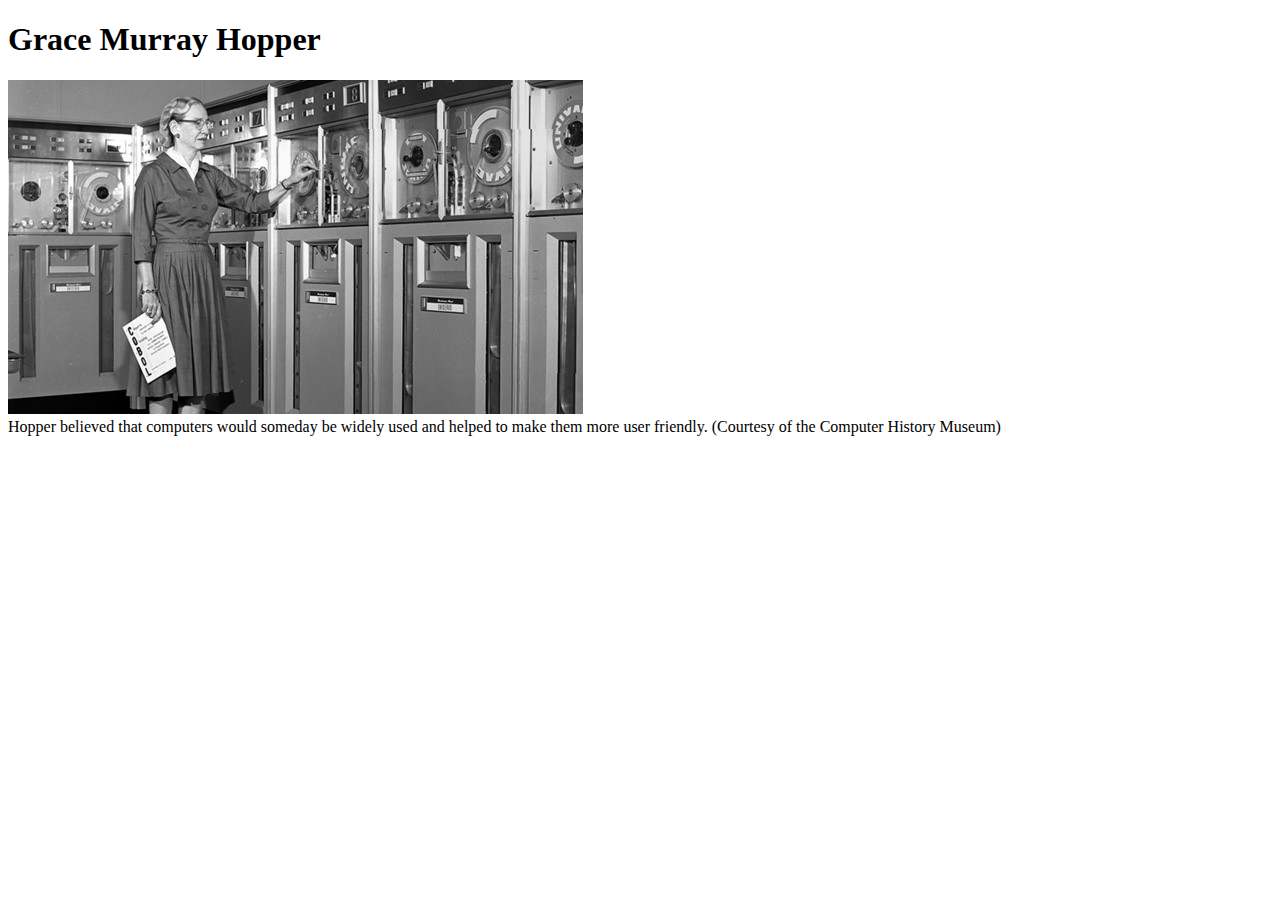
==== TributePage/tribute.html @ e084016f "Added images" ====
<!DOCTYPE html>
<html>
    <head>
        <title id="title">Grace Hopper Tribute Page</title>
    </head>
    <body>
    <main id="main">
      <h1 id="title">Grace Murray Hopper</h1>
      <div id="img-div">
        <img id="image" src="img/GHimg.jpg" alt="Picture of Grace Hopper"/>
        <figcaption id="img-caption">Hopper believed that computers would someday be widely used 
          and helped to make them more user friendly. (Courtesy of the Computer History Museum) </figcaption>
      </div>
      
    </main>
    </body>
  </html>
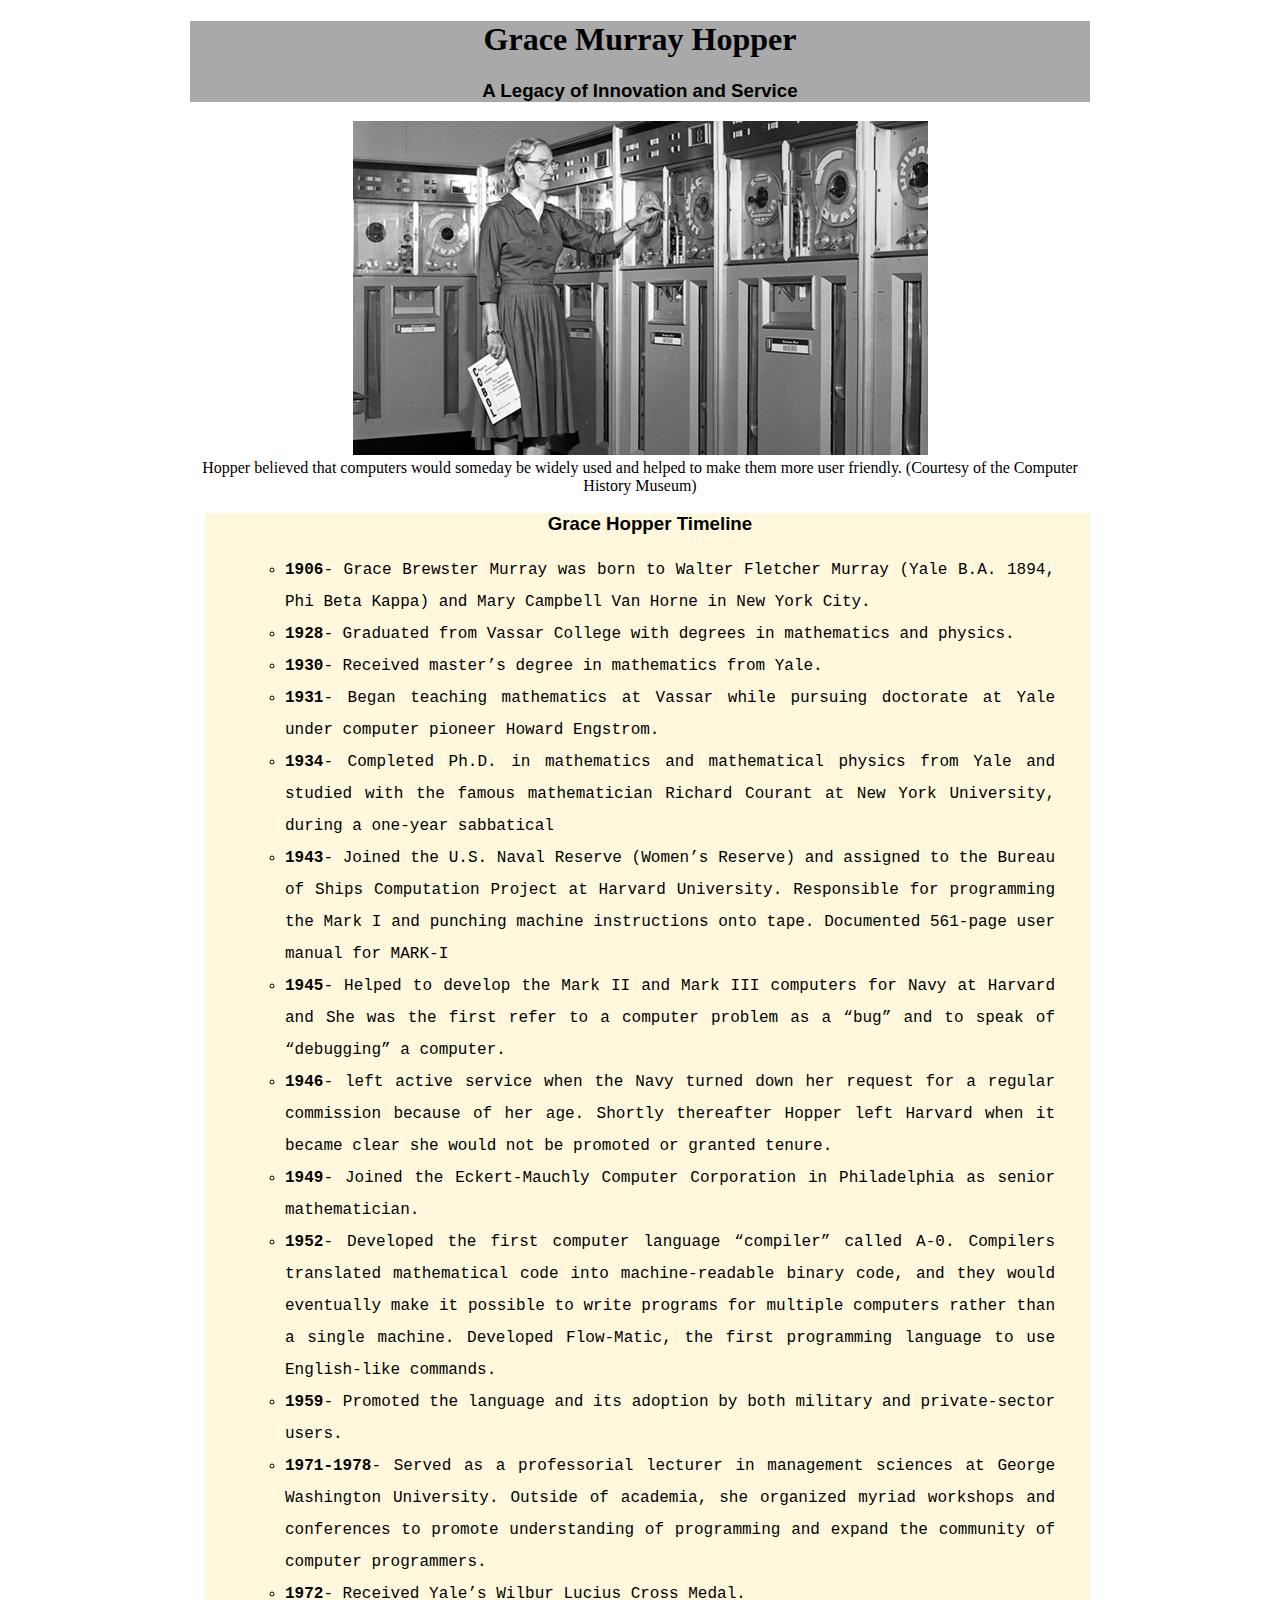
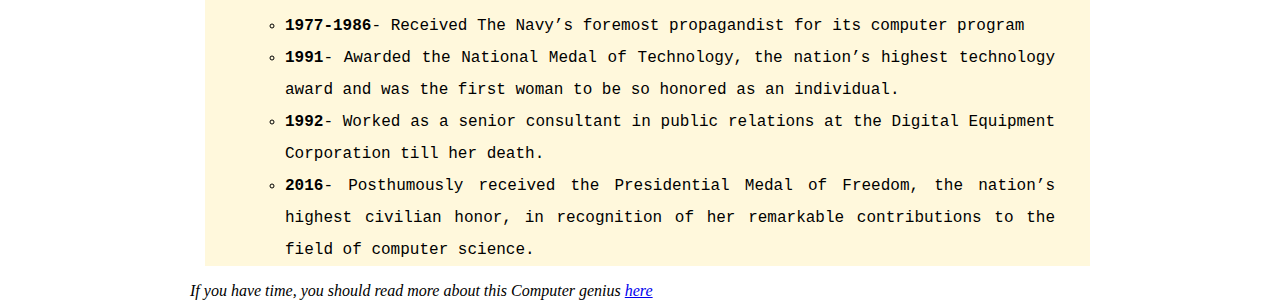
==== commit dae96ce4: "completed project" ====
--- a/TributePage/tribute.html
+++ b/TributePage/tribute.html
@@ -2,16 +2,50 @@
 <html>
     <head>
         <title id="title">Grace Hopper Tribute Page</title>
+        <link rel="stylesheet" href="css/tribute.css">
     </head>
+  
     <body>
-    <main id="main">
-      <h1 id="title">Grace Murray Hopper</h1>
+    <div id="main">
+      <div id="title">
+        <h1>Grace Murray Hopper</h1>
+        <h3> A Legacy of Innovation and Service</h3>
+      </div>
+      
       <div id="img-div">
         <img id="image" src="img/GHimg.jpg" alt="Picture of Grace Hopper"/>
         <figcaption id="img-caption">Hopper believed that computers would someday be widely used 
           and helped to make them more user friendly. (Courtesy of the Computer History Museum) </figcaption>
       </div>
+      <div id="tribute-info"> 
+       <ul>
+         <h3 id="headline">Grace Hopper Timeline</h3>
+         <ul>
+           <li><strong>1906</strong>- Grace Brewster Murray was born to Walter Fletcher Murray (Yale B.A. 1894, Phi Beta Kappa) and Mary Campbell Van Horne in New York City.</li>
+           <li><strong>1928</strong>- Graduated from Vassar College with degrees in mathematics and physics.</li>
+           <li><strong>1930</strong>- Received master’s degree in mathematics from Yale.</li>
+           <li><strong>1931</strong>- Began teaching mathematics at Vassar while pursuing doctorate at Yale under computer pioneer Howard Engstrom.</li>
+           <li><strong>1934</strong>- Completed Ph.D. in mathematics and mathematical physics from Yale and studied with the famous mathematician Richard Courant at New York University, during a one-year sabbatical</li>
+           <li><strong>1943</strong>- Joined the U.S. Naval Reserve (Women’s Reserve) and assigned  to the Bureau of Ships Computation Project at Harvard University.
+            Responsible for programming the Mark I and punching machine instructions onto tape. 
+            Documented 561-page user manual for MARK-I</li>
+           <li><strong>1945</strong>- Helped to develop the Mark II and Mark III computers for Navy at Harvard and She was the first refer to a computer problem as a “bug” and to speak of “debugging” a computer.</li>
+           <li><strong>1946</strong>- left active service when the Navy turned down her request for a regular commission because of her age. Shortly thereafter Hopper left Harvard when it became clear she would not be promoted or granted tenure.</li>
+           <li><strong>1949</strong>- Joined the Eckert-Mauchly Computer Corporation in Philadelphia as senior mathematician.</li>
+           <li><strong>1952</strong>- Developed the first computer language “compiler” called A-0. Compilers translated mathematical code into machine-readable binary code, and they would eventually make it possible to write programs for multiple computers rather than a single machine. Developed Flow-Matic, the first programming language to use English-like commands.</li>
+           <li><strong>1959</strong>- Promoted the language and its adoption by both military and private-sector users.</li>
+           <li><strong>1971-1978</strong>- Served as a professorial lecturer in management sciences at George Washington University. Outside of academia, she organized myriad workshops and conferences to promote understanding of programming and expand the community of computer programmers.</li>
+           <li><strong>1972</strong>- Received Yale’s Wilbur Lucius Cross Medal.</li>
+           <li><strong>1977-1986</strong>- Received The Navy’s foremost propagandist for its computer program </li>
+           <li><strong>1991</strong>- Awarded the National Medal of Technology, the nation’s highest technology award and was the first woman to be so honored as an individual.</li>
+           <li><strong>1992</strong>- Worked as a senior consultant in public relations at the Digital Equipment Corporation till her death.</li>
+           <li><strong>2016</strong>- Posthumously received the Presidential Medal of Freedom, the nation’s highest civilian honor, in recognition of her remarkable contributions to the field of computer science.</li>
+         </ul>
+       </ul>
+       <p> </p>
       
-    </main>
+      </div>
+      <footer>If you have time, you should read more about this Computer genius <a id="tribute-link" target="_blank" href="https://news.yale.edu/2017/02/10/grace-murray-hopper-1906-1992-legacy-innovation-and-service">here</a></footer>
+    </div>
     </body>
   </html>--- a/TributePage/css/tribute.css
+++ b/TributePage/css/tribute.css
@@ -0,0 +1,43 @@
+
+#main{
+    width: 900px;
+    margin: auto;
+}
+
+#title{
+    text-align: center;
+}
+
+#tribute-info {
+    text-align: justify;
+    font-family: 'Courier New', Courier, monospace;
+    background-color: cornsilk;
+    margin-left: 15px;
+    padding-right: 35px;
+}
+h3{
+    text-align: center;
+    font-family: sans-serif;
+}
+
+#img-div{
+    text-align: center;
+}
+footer{
+    font-style: italic;
+
+}
+div.a{
+    text-align:justify;
+    text-align-last:center;
+}
+img{
+    align-content: center;
+}
+li{
+    line-height: 2;
+}
+#title{
+    background-color: darkgray;
+}
+
